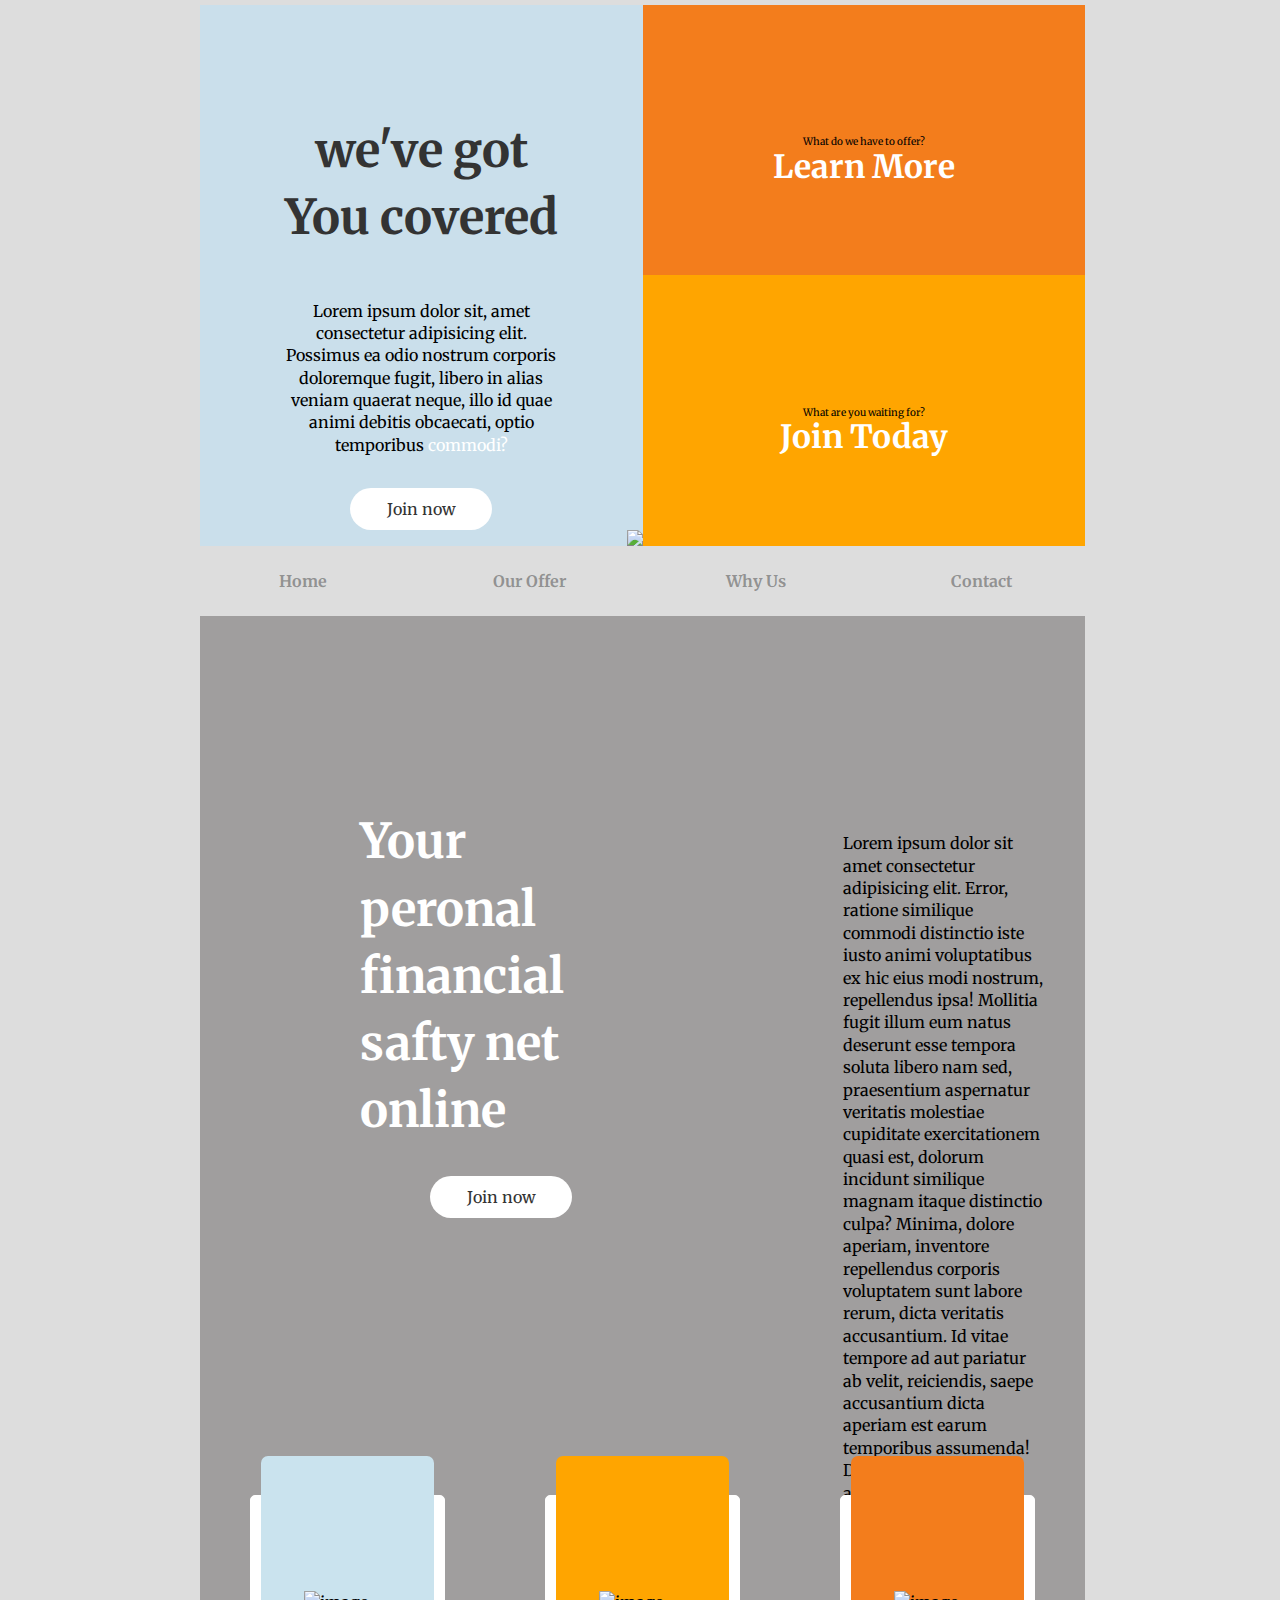
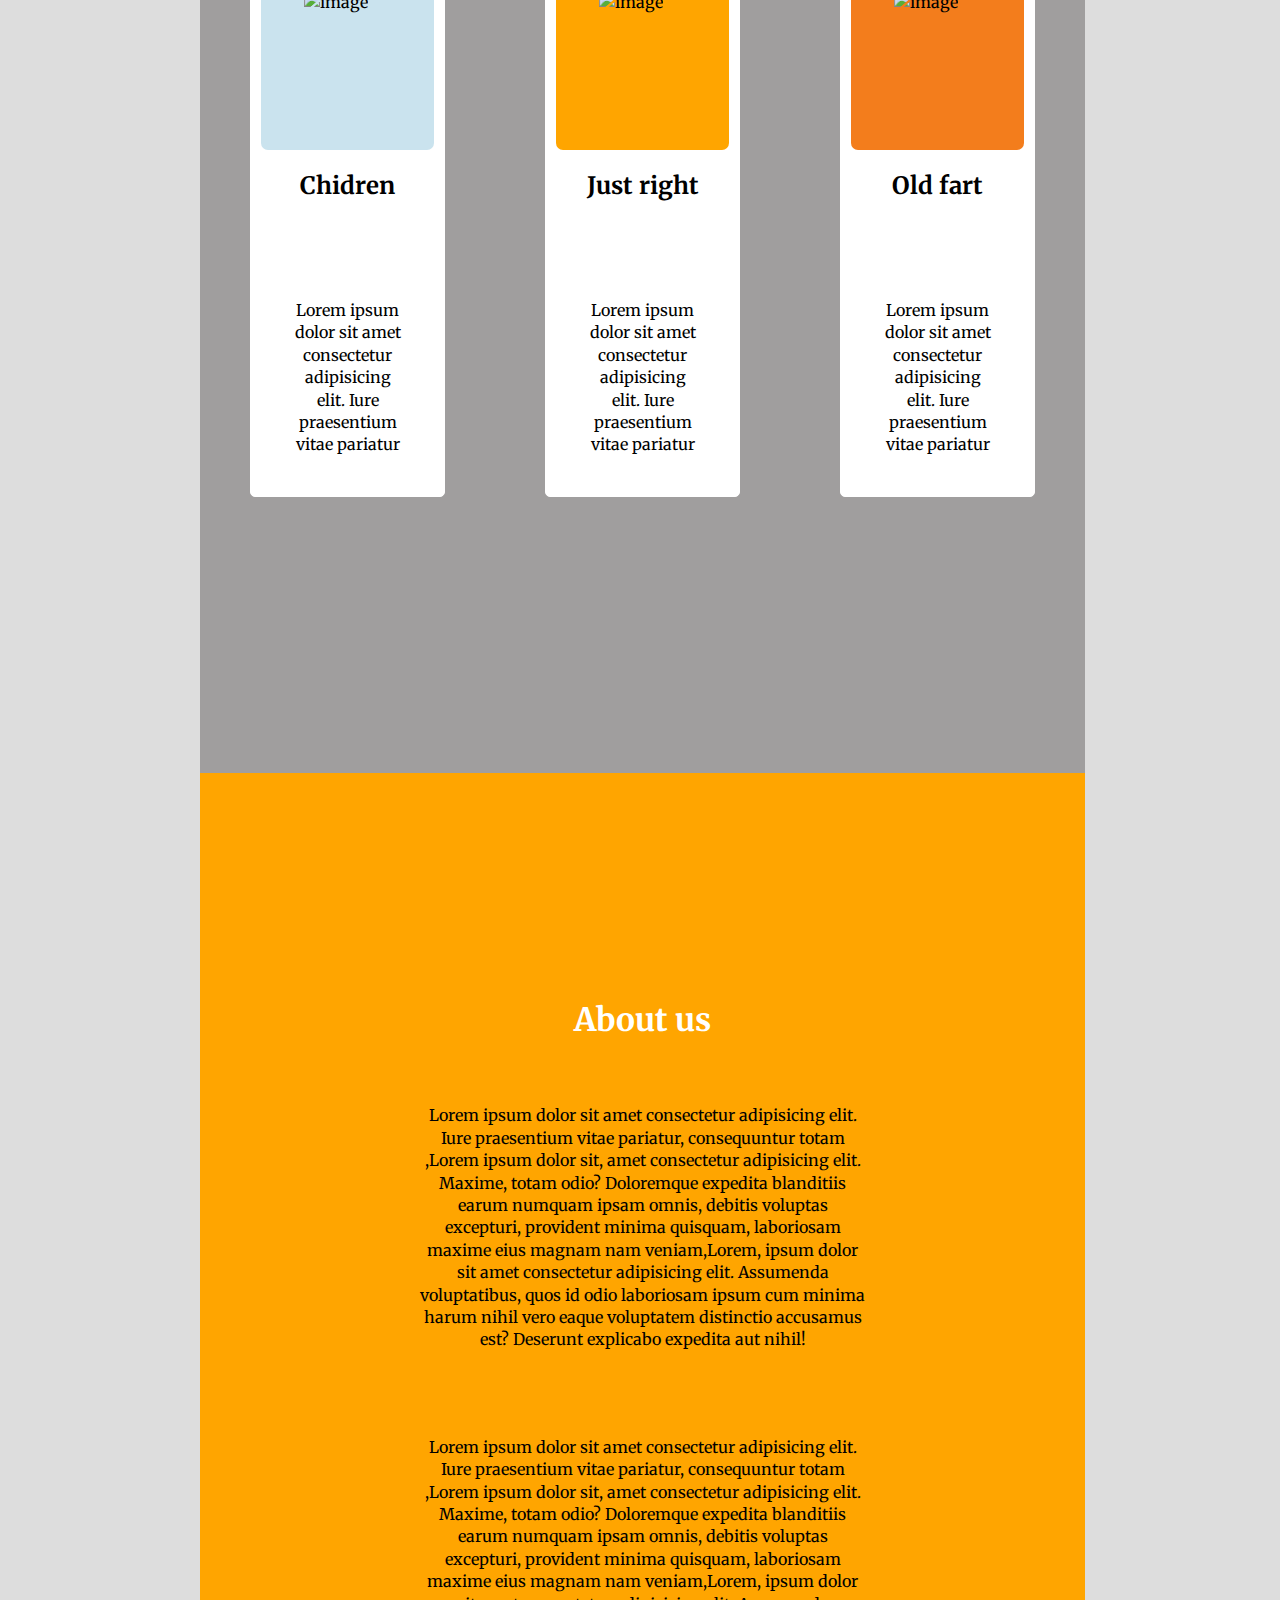
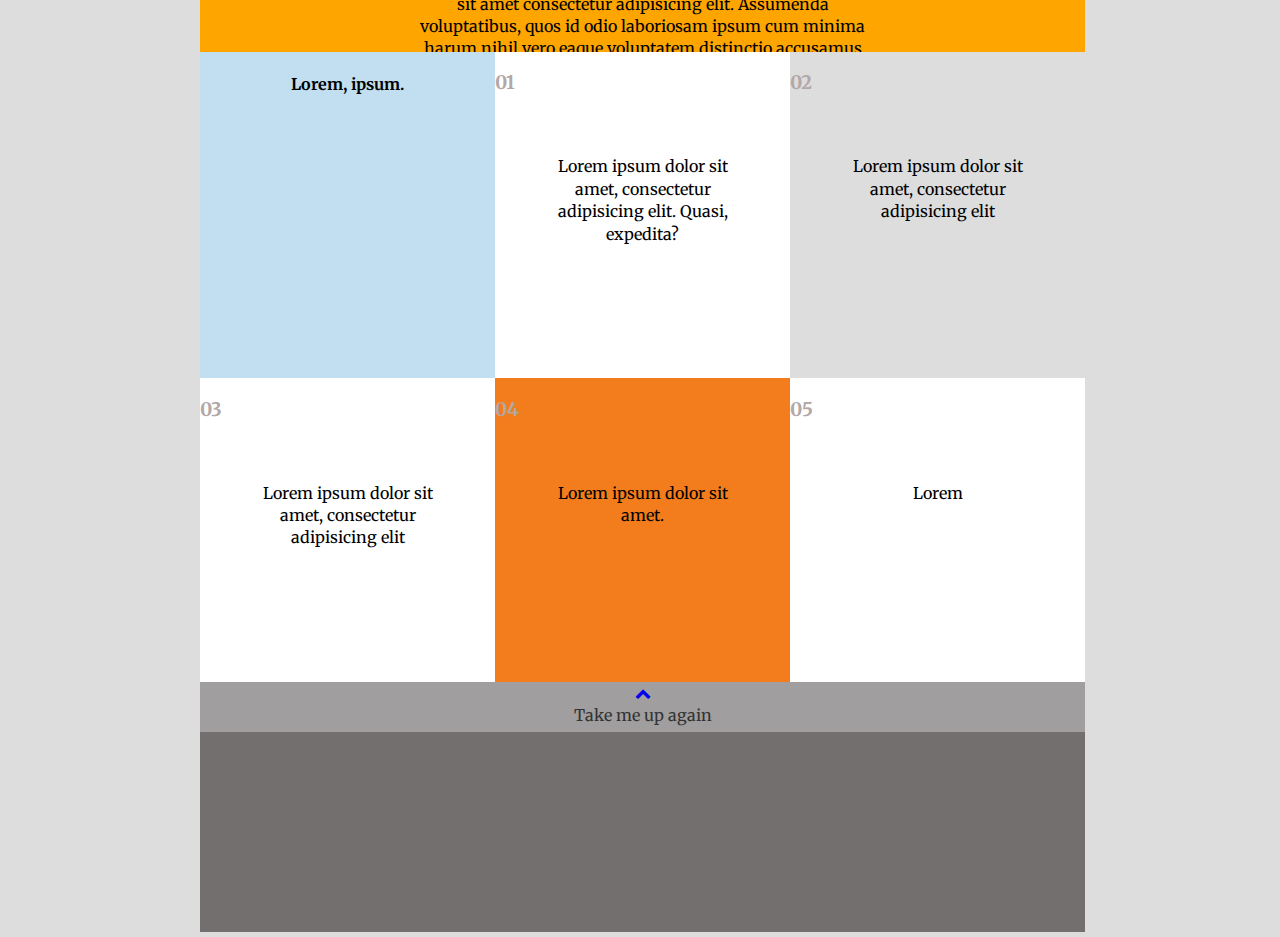
==== index.html @ 32918c88 "Add files via upload" ====
<!DOCTYPE html>
<html lang="en">
<head>
    <meta charset="UTF-8">
    <meta name="viewport" content="width=<device-width>, initial-scale=1.0">
    <meta http-equiv="X-UA-Compatible" content="ie=edge">
    <link href="https://fonts.googleapis.com/css?family=Merriweather&display=swap" rel="stylesheet">
    <link rel="stylesheet" href="https://cdnjs.cloudflare.com/ajax/libs/font-awesome/4.7.0/css/font-awesome.min.css">
    <title>project1</title>
    <link rel="stylesheet" type="text/css" href="style.css">
</head>
<body>
    <div class="wrapper">
       
        <!-- Header -->
        <section class="header">
          <div class="header1">
            <h1>we've got You covered</h1>
            <p>Lorem ipsum dolor sit, amet consectetur adipisicing elit. Possimus ea odio nostrum corporis doloremque fugit, libero in alias veniam quaerat neque, illo id quae animi debitis obcaecati, optio temporibus <span style="color: #fff;"> commodi?</p>
                <a href="#" class="btn">Join now</a>
                <img src="images/family.png">
           
          </div>
          <div class="header2 header2-a">
                <p>What do we have to offer?</p>
            <h1>Learn More</h1>
                        
          </div>
          <div class="header2 header2-b">
           <p>What are you waiting for?</p>
            <h1>Join Today</h1>
            
            
          </div>
        </section>
     <!-- Navigation -->
     <nav class="main-nav">
        <ul>
          <li>
            <a href="#">Home</a>
          </li>
          <li>
            <a href="#">Our Offer</a>
          </li>
          <li>
            <a href="#">Why Us</a>
          </li>
          <li>
            <a href="contact.html">Contact</a>
          </li>
        </ul>
      </nav>
  
          
        <!-- Main Section -->
        <section class="main">
           <div class="join">
            <div><h1>Your peronal financial safty net online</h1>
              <a href="#" class="btn">Join now</a></div>
              <div><p>Lorem ipsum dolor sit amet consectetur adipisicing elit. Error, ratione similique commodi distinctio iste iusto animi voluptatibus ex hic eius modi nostrum, repellendus ipsa! Mollitia fugit illum eum natus deserunt esse tempora soluta libero nam sed, praesentium aspernatur veritatis molestiae cupiditate exercitationem quasi est, dolorum incidunt similique magnam itaque distinctio culpa? Minima, dolore aperiam, inventore repellendus corporis voluptatem sunt labore rerum, dicta veritatis accusantium. Id vitae tempore ad aut pariatur ab velit, reiciendis, saepe accusantium dicta aperiam est earum temporibus assumenda! Dolor quas itaque architecto optio. Facere dignissimos in cupiditate veritatis ullam voluptates dicta autem sapiente quos harum, magnam exercitationem!</p></div>
                  
    </div>
    <div class="img-container">
    
    <div class="img-wrapper">
 <div class="img1"> <img src="images/child.png" alt="image" style="margin-left:25%; "   ></div>
   
 <h2>Chidren</h2>
  <p>Lorem ipsum dolor sit amet consectetur adipisicing elit. Iure praesentium vitae pariatur  </p>
</div>

<div class="img-wrapper">
   <div class="img2"><img src="images/adult.png" alt="image" style="margin-left: 25%;" ></div>
   
    <div><h2>Just right</h2>
  <p>Lorem ipsum dolor sit amet consectetur adipisicing elit. Iure praesentium vitae pariatur  </p></div>
</div>

<div class="img-wrapper">
   <div class="img3"><img src="images/old.png" alt="image" style="margin-left: 25%;"  ></div>
   <h2>Old fart</h2>
  <p>Lorem ipsum dolor sit amet consectetur adipisicing elit. Iure praesentium vitae pariatur  </p>
</div>

</div>
    <div class="about">
      
        <h1>About us</h1>
        <p>Lorem ipsum dolor sit amet consectetur adipisicing elit. Iure praesentium vitae pariatur, consequuntur totam ,Lorem ipsum dolor sit, amet consectetur adipisicing elit. Maxime, totam odio? Doloremque expedita blanditiis earum numquam ipsam omnis, debitis voluptas excepturi, provident minima quisquam, laboriosam maxime eius magnam nam veniam,Lorem, ipsum dolor sit amet consectetur adipisicing elit. Assumenda voluptatibus, quos id odio laboriosam ipsum cum minima harum nihil vero eaque voluptatem distinctio accusamus est? Deserunt explicabo expedita aut nihil!</p>
           <p>Lorem ipsum dolor sit amet consectetur adipisicing elit. Iure praesentium vitae pariatur, consequuntur totam ,Lorem ipsum dolor sit, amet consectetur adipisicing elit. Maxime, totam odio? Doloremque expedita blanditiis earum numquam ipsam omnis, debitis voluptas excepturi, provident minima quisquam, laboriosam maxime eius magnam nam veniam,Lorem, ipsum dolor sit amet consectetur adipisicing elit. Assumenda voluptatibus, quos id odio laboriosam ipsum cum minima harum nihil vero eaque voluptatem distinctio accusamus est? Deserunt explicabo expedita aut nihil!</p>    
    </div>
        </section>
    
        <!-- Boxes Section -->
    <section class="boxes">
            <div class="box1">
         <h4>Lorem, ipsum.</h4>
          </div>
            <div class="box2">
         <h3>01</h3>
              <p>Lorem ipsum dolor sit amet, consectetur adipisicing elit. Quasi, expedita?</p>
            </div>
            <div class="box3">
             
              <h3>02</h3>
              <p>Lorem ipsum dolor sit amet, consectetur adipisicing elit</p>
            </div>
            <div class="box4">
              
              <h3>03</h3>
              <p>Lorem ipsum dolor sit amet, consectetur adipisicing elit</p>
            </div>
            <div class="box5">
      <h3>04</h3>
                    <p>Lorem ipsum dolor sit amet. </p>
                  </div>
                  <div class="box6">
          <h3>05</h3>
                        <p>Lorem </p>
                      </div>
          </section>
         
    
        <!-- Footer -->
        <footer>
        
          <div class="icone">
                           <li><a href="#"><i class="fa fa-chevron-up" aria-hidden="true"></i></a></li>
                
                        <p>Take me up again</p>
        </div>
          <div></div>
        </footer>
    
      </div>
      <!-- Wrapper Ends -->  
   
</body>
</html>
---- style.css ----
html {
    box-sizing: border-box;
   font-family: 'Merriweather', serif;

  }
  
  body {
    background: #ddd;
    margin: 0px 100px;
    line-height: 1.4;
  }
  
  .btn {
    background:#fff;
    color: #333;
    padding: 0.6rem 1.3rem;
    text-decoration: none;
    border-radius: 30px;
    width: 100px;
    text-align: center;

  }
  
  img {
  max-width: 50%;

  }
  
  .wrapper {
    display: grid;
     margin: 5px 100px;

  }
  
  /* Navigation */
  .main-nav ul {
    display: grid;
    grid-gap: 20px;
    padding: 0;
    list-style: none;
    grid-template-columns: repeat(4, 1fr);
  }
  
  .main-nav a {
    background: #ddd;
    display: block;
    text-decoration: none;
    padding: 0.5rem;
    text-align: center;
    color: rgba(51, 51, 51, 0.452);
       font-size: 1rem;
    font-weight: bold;
   
  }
  
  .main-nav a:hover,a:active, {
     color:#333;
     font-weight: bold;
  }
  .main-nav a:focus {
     color:#333;    ;
     font-weight: bold;
  }
  /* Header */
  .header {
    display: grid;
    grid-template-columns: 25% 25% 25% 25%;
    grid-template-areas:
      'header1 header1 header2-a header2-a'
      'header1 header1 header2-b header2-b';
  }
  
  /* header1 */
  .header1{
    grid-area: header1;
    min-height: 300px;
     display: flex;
    flex-direction: column;
    align-items: center;
    justify-content: center;
      background-color: rgb(194, 223, 241,0.7);

  }
 
  .header1 img{
    align-self: flex-end;
    justify-self: end;
    margin-bottom: 0%;
       }
  .header1 h1 {
    font-size: 3rem;
    margin-bottom: 0;
    color:#333;
    padding: 5rem 5rem 1rem 5rem;
    text-align: center;
  }
  
  .header1 p {
    font-size: 0,8rem;
    margin-top: 0;
    color: "#333";
    padding: 2rem 5rem;
    align-self: center;
  }
  
  /* header2*/
  .header2 {
      display: flex;
      flex-direction: column;
    align-items: center;
    justify-content:center;
    line-height:0.1px;
  
  }
  .header2 p{
justify-content: center;
text-align: center;
padding-bottom:3px;
font-size: 10px;

  }
 .header2 h1{
     color: #fff;
     text-align: center;
   
  } 
  .header2-a {
    grid-area: header2-a;
    background-color: rgb(243, 125, 28);
     }
  
  .header2-b {
    grid-area: header2-b;
    background-color: orange;
    }
  
  
  /* Main */
  .main {
    background: rgb(160, 158, 158 ,0,5);
  display: grid;
 grid-template-columns: 1fr, 1fr, 1fr;
 grid-template-rows:  repeat(auto-fit, minmax(600px, 1fr));

  }
  .main .join{
   
    background: rgb(160, 158, 158);
   display: grid;
   grid-template-columns: repeat(2,50%); ;
   padding: 10rem;
   grid-gap: 10rem;

   
     }
    .join h1{
      color: #fff;
      font-size: 48px;
   justify-content: center;
    }
.join p{text-align: left;}


    /*SECTION ABOUT US*/
  .main .about {
 background-color: orange;
    text-align: center;
    padding: 5rem;
  

  }
  .about h1{
    color: #fff;
    margin-top:20%; }
    .about p{
      margin: 5px 100px ;
     
  }
 /*iMAGE CONTAINER*/
 .img-container{
  display:grid;
background: rgb(160, 158, 158 );
  grid-template-columns:1fr 1fr 1fr;
 overflow: wrap;

    
  }
  .img-wrapper{
  border-radius: 5px;
background-color: #fff;
display: flex;
flex-direction: column;
border:1px solid #fff;
 height: 600px;
position: relative;
  margin: 0 50px -200px 50px;
 align-items: center;
 }

  .img1{
     height:50%;
     width: 90%;
     overflow: hidden;
    align-content: center;
   margin: -40px auto ;
   border-radius: 7px;
    background-color: rgb(202, 227, 238);
  }
  .img2{
     height:50%;
     width: 90%;
     overflow: hidden;
    align-content: center;
    margin: -40px auto ;
       border-radius: 7px;
    background-color: orange;
  }
  .img3{
     height:50%;
     width: 90%;
     overflow: hidden;
    align-content: center;
   margin: -40px auto ;
       border-radius: 7px;
    background-color: rgb(243, 125, 28);
  }
  

.img-wrapper h2,p{
  text-align: center;
justify-content: center;
  overflow: wrap;
padding: 40px;
margin-bottom: 0px;

}
  /* Boxes */
  .boxes {
    display: grid;
    grid-template-columns: repeat(3, minmax(200px, 1fr));
height: 70vh;
    text-align: center;
 
  }  
  h3{
     text-align: start;
     color: rgb(179, 167, 167)
  }
  .box1{
background-color: rgb(194, 223, 241);

  }
    .box2{
    background-color:#fff;
  }
  .box3{
    background-color:#ddd;
  }
  .box4{
    background-color:#fff;
  }
  .box5{
    background-color:rgb(243, 125, 28);
  }
  .box6{
    background-color: #fff;
  }
  
  /* Footer */
  footer {
    display: flex;
    flex-direction: column;
   background: rgb(160, 158, 158);
    color: #333;
    text-align: center;
  
       }
       footer .icone{
         background-color:rgb(160, 158, 158 );
             list-style: none;
         height: 50px;
                }
                .icone p{
                  color: #333;
                margin-top: 0%;
                padding-top: 0%;
                }
    footer div{
    background-color: rgb(116, 111, 111);
    color: #fff;
    height: 200px;
   text-align: center;
     }

  /* Media Queries */
  @media (min-width: 768px) {
    
    .header {
      grid-template-areas:
        "header1 header1"
        "header2-b"
        "header2-b";
    }
  
    .main {
      grid-template-columns: 1fr;
    }
  
    .main .btn {
      display: block;
      text-align: center;
      margin: auto;
    }
  }
  
  @media (min-width: 576px)  {
    .header {
      grid-template-areas:
        'header1 header1 '
        'header2-a' 
       'theader2-b ';
    }
          .main {
      grid-template-columns: 1fr;
    }
    
  }
  @media (min-width: 300px)  {
    .header {
      grid-template-areas:
        'header1 header1 '
        'header2-a' 
       'theader2-b ';
    }
          .main {
      grid-template-columns: 1fr;
    }
    
  }
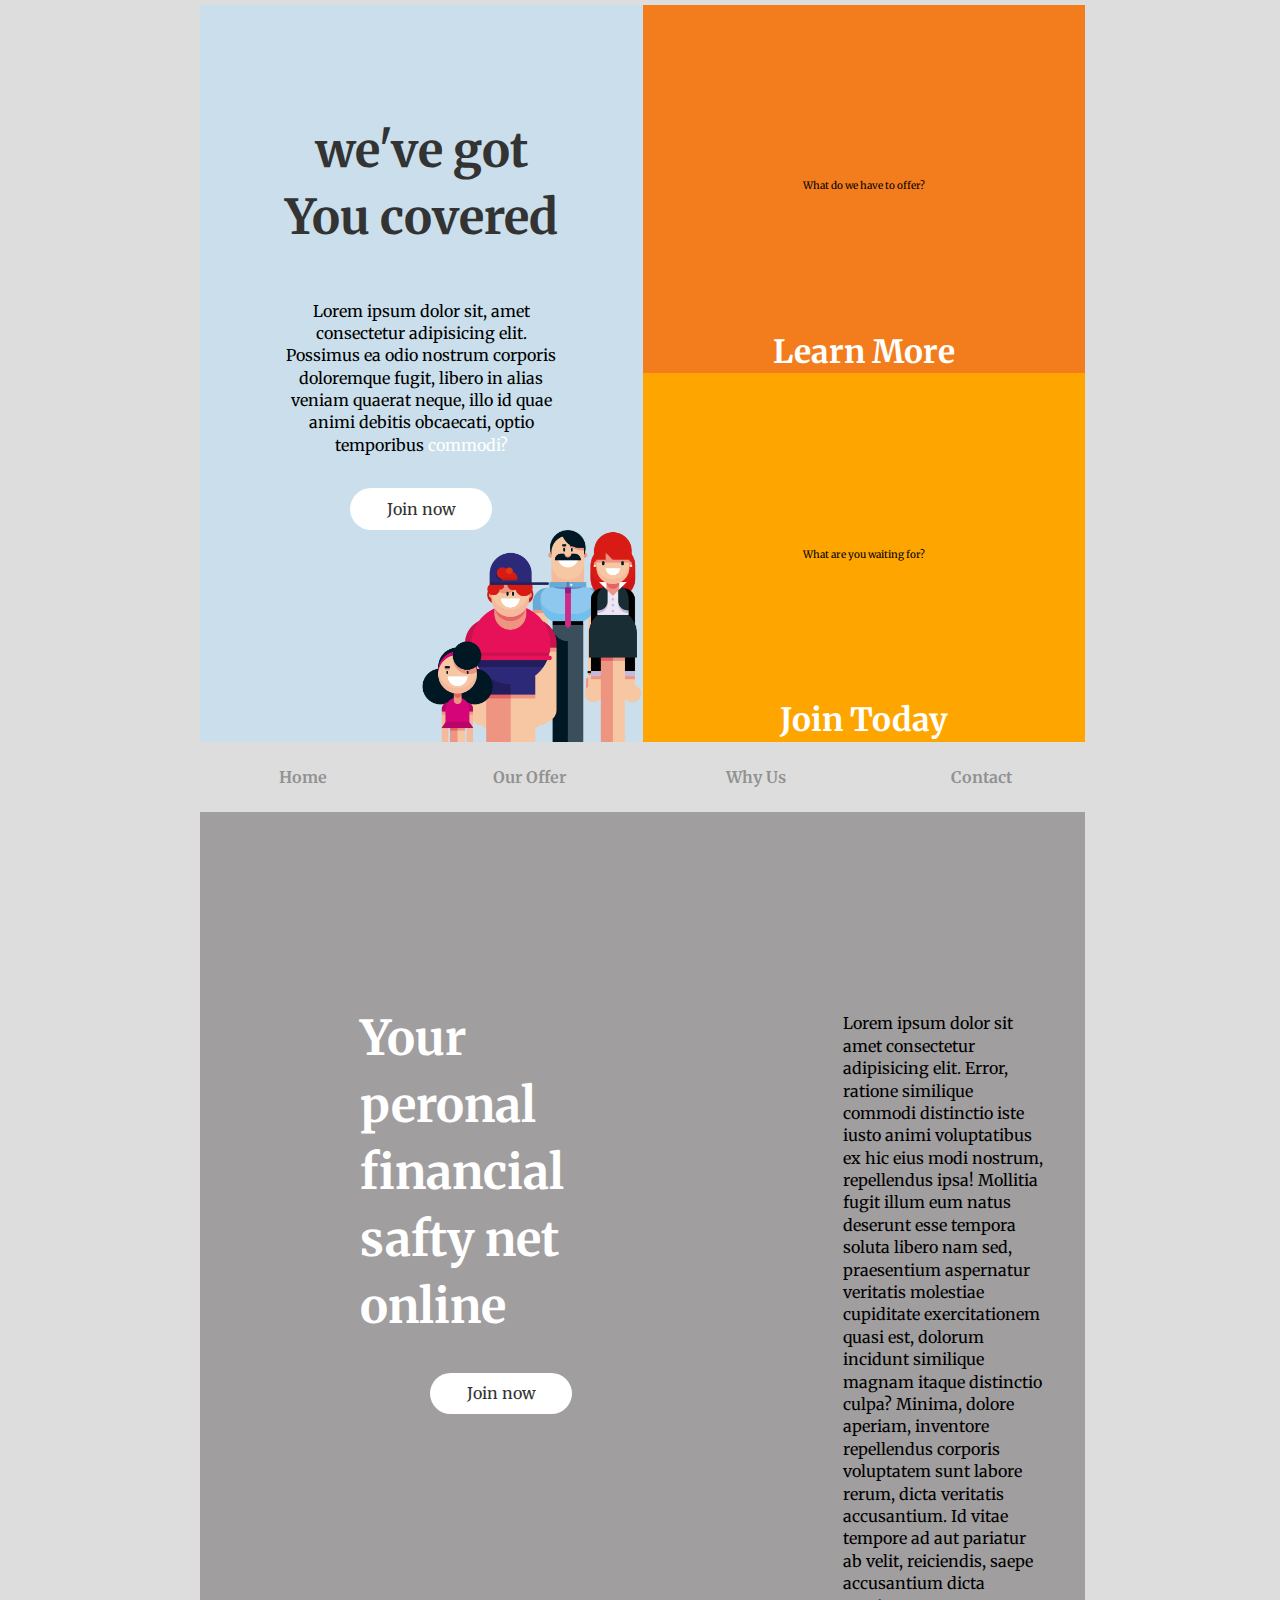
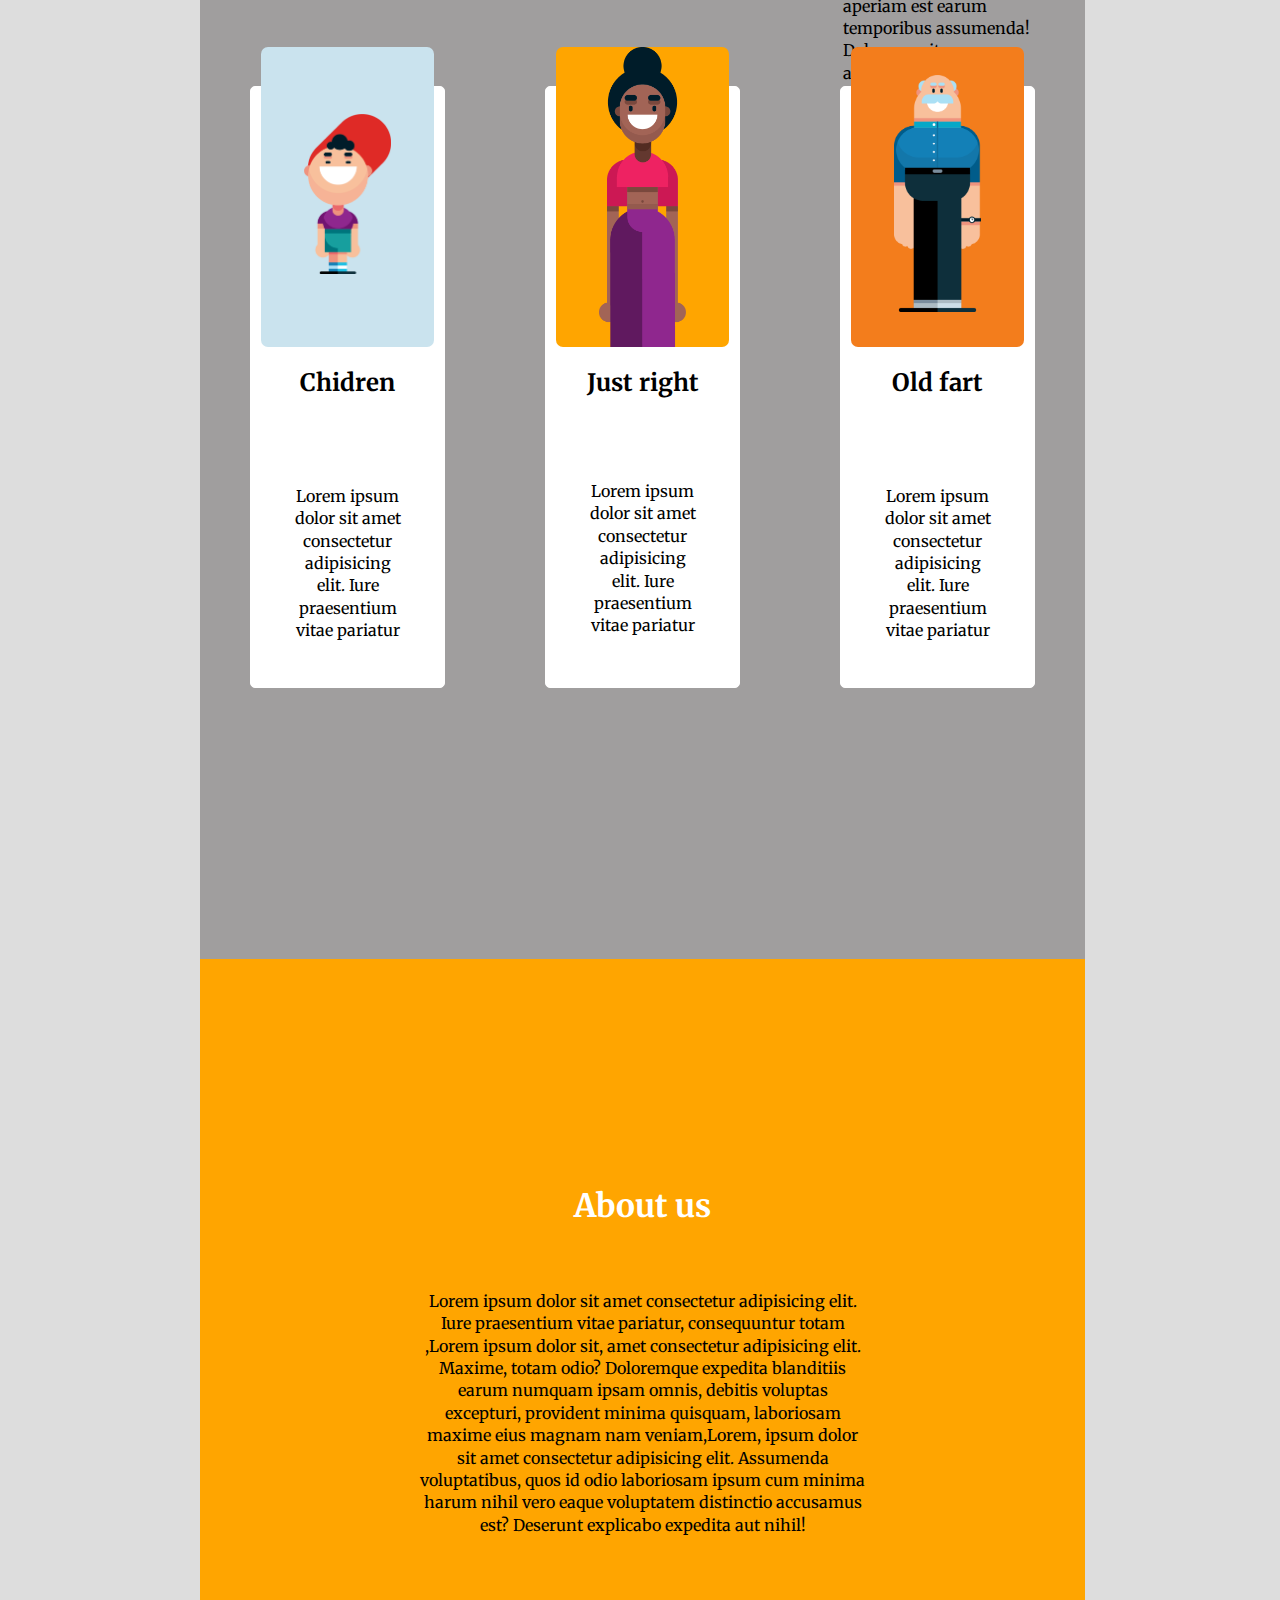
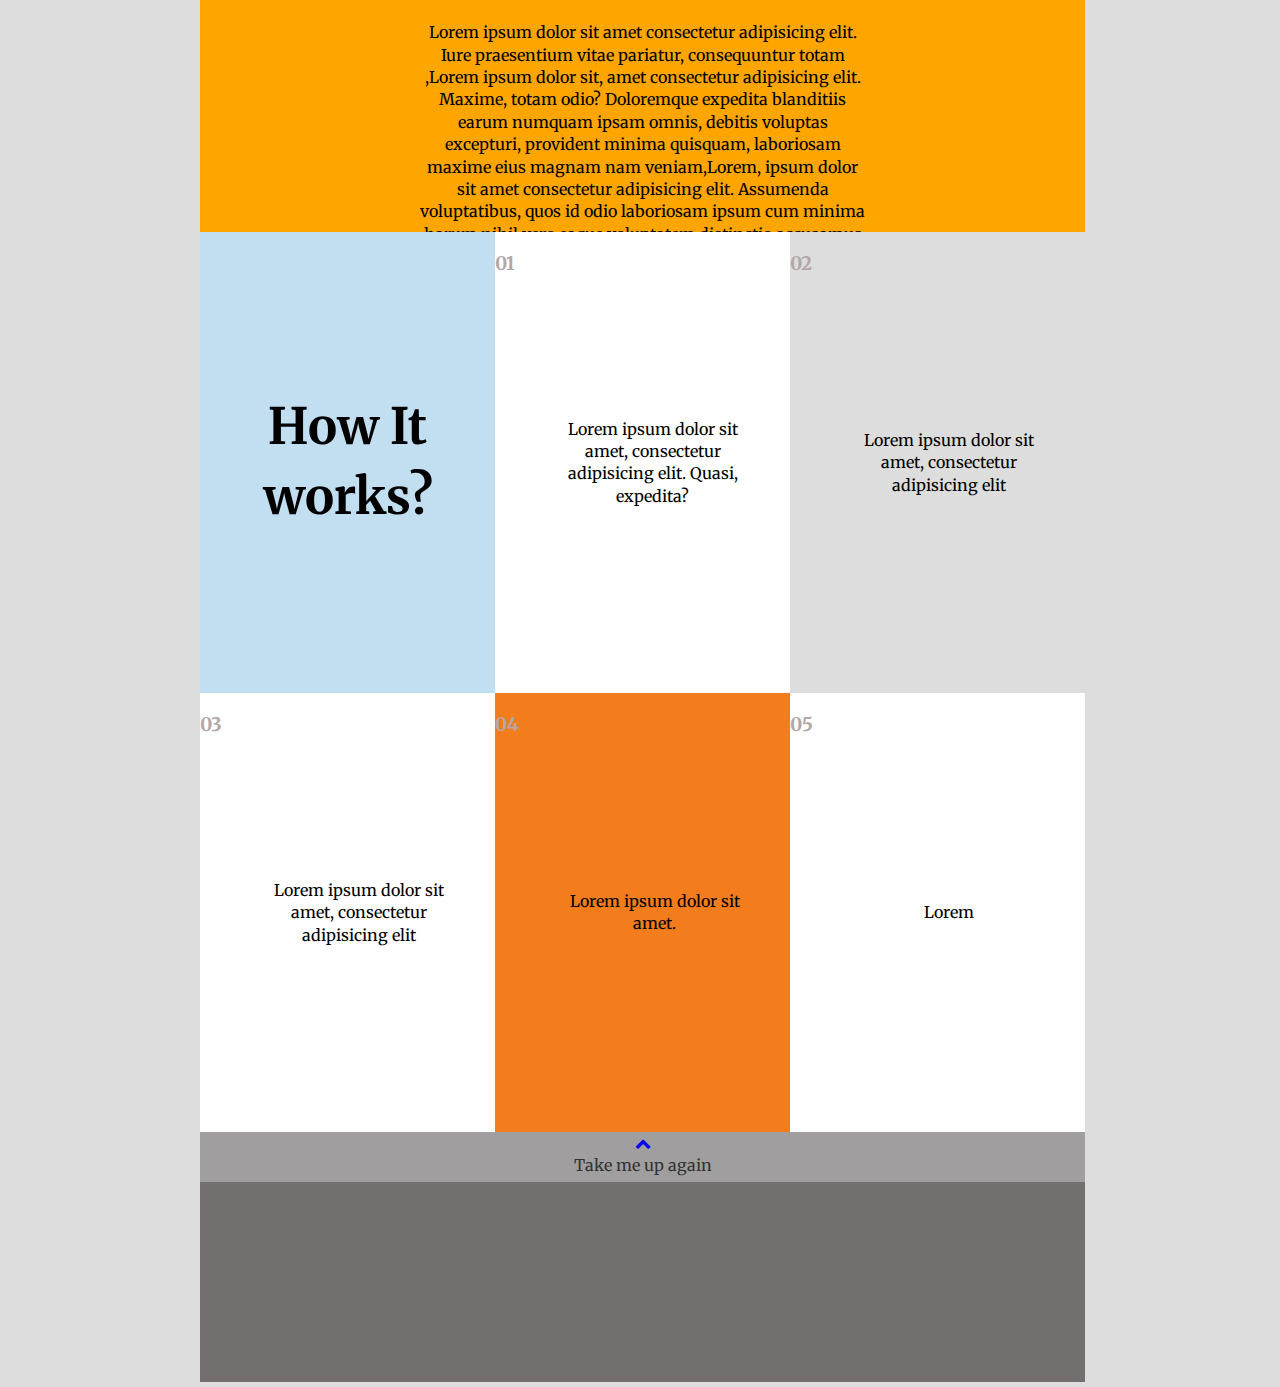
==== commit 828dc63e: "Update index.html" ====
--- a/index.html
+++ b/index.html
@@ -94,7 +94,7 @@
         <!-- Boxes Section -->
     <section class="boxes">
             <div class="box1">
-         <h4>Lorem, ipsum.</h4>
+        <h4>How It works?</h4>
           </div>
             <div class="box2">
          <h3>01</h3>
--- a/style.css
+++ b/style.css
@@ -237,35 +237,49 @@
 }
   /* Boxes */
   .boxes {
-    display: grid;
+   display: grid;
     grid-template-columns: repeat(3, minmax(200px, 1fr));
-height: 70vh;
-    text-align: center;
- 
+height: 100vh;
+    text-align: center;
+
   }  
+
   h3{
      text-align: start;
      color: rgb(179, 167, 167)
   }
-  .box1{
+  .boxes h4,p{margin: auto;}
+  
+
+ .box1{
 background-color: rgb(194, 223, 241);
-
-  }
+display: flex;
+font-size: 50px;
+  }
+
     .box2{
     background-color:#fff;
-  }
+    display: flex;
+  }
+ 
   .box3{
+    display: flex;
     background-color:#ddd;
+
   }
   .box4{
     background-color:#fff;
+    display: flex;
   }
   .box5{
     background-color:rgb(243, 125, 28);
+    display: flex;
   }
   .box6{
     background-color: #fff;
-  }
+    display: flex;
+  }
+  
   
   /* Footer */
   footer {
@@ -337,4 +351,4 @@
       grid-template-columns: 1fr;
     }
     
-  }+  }
